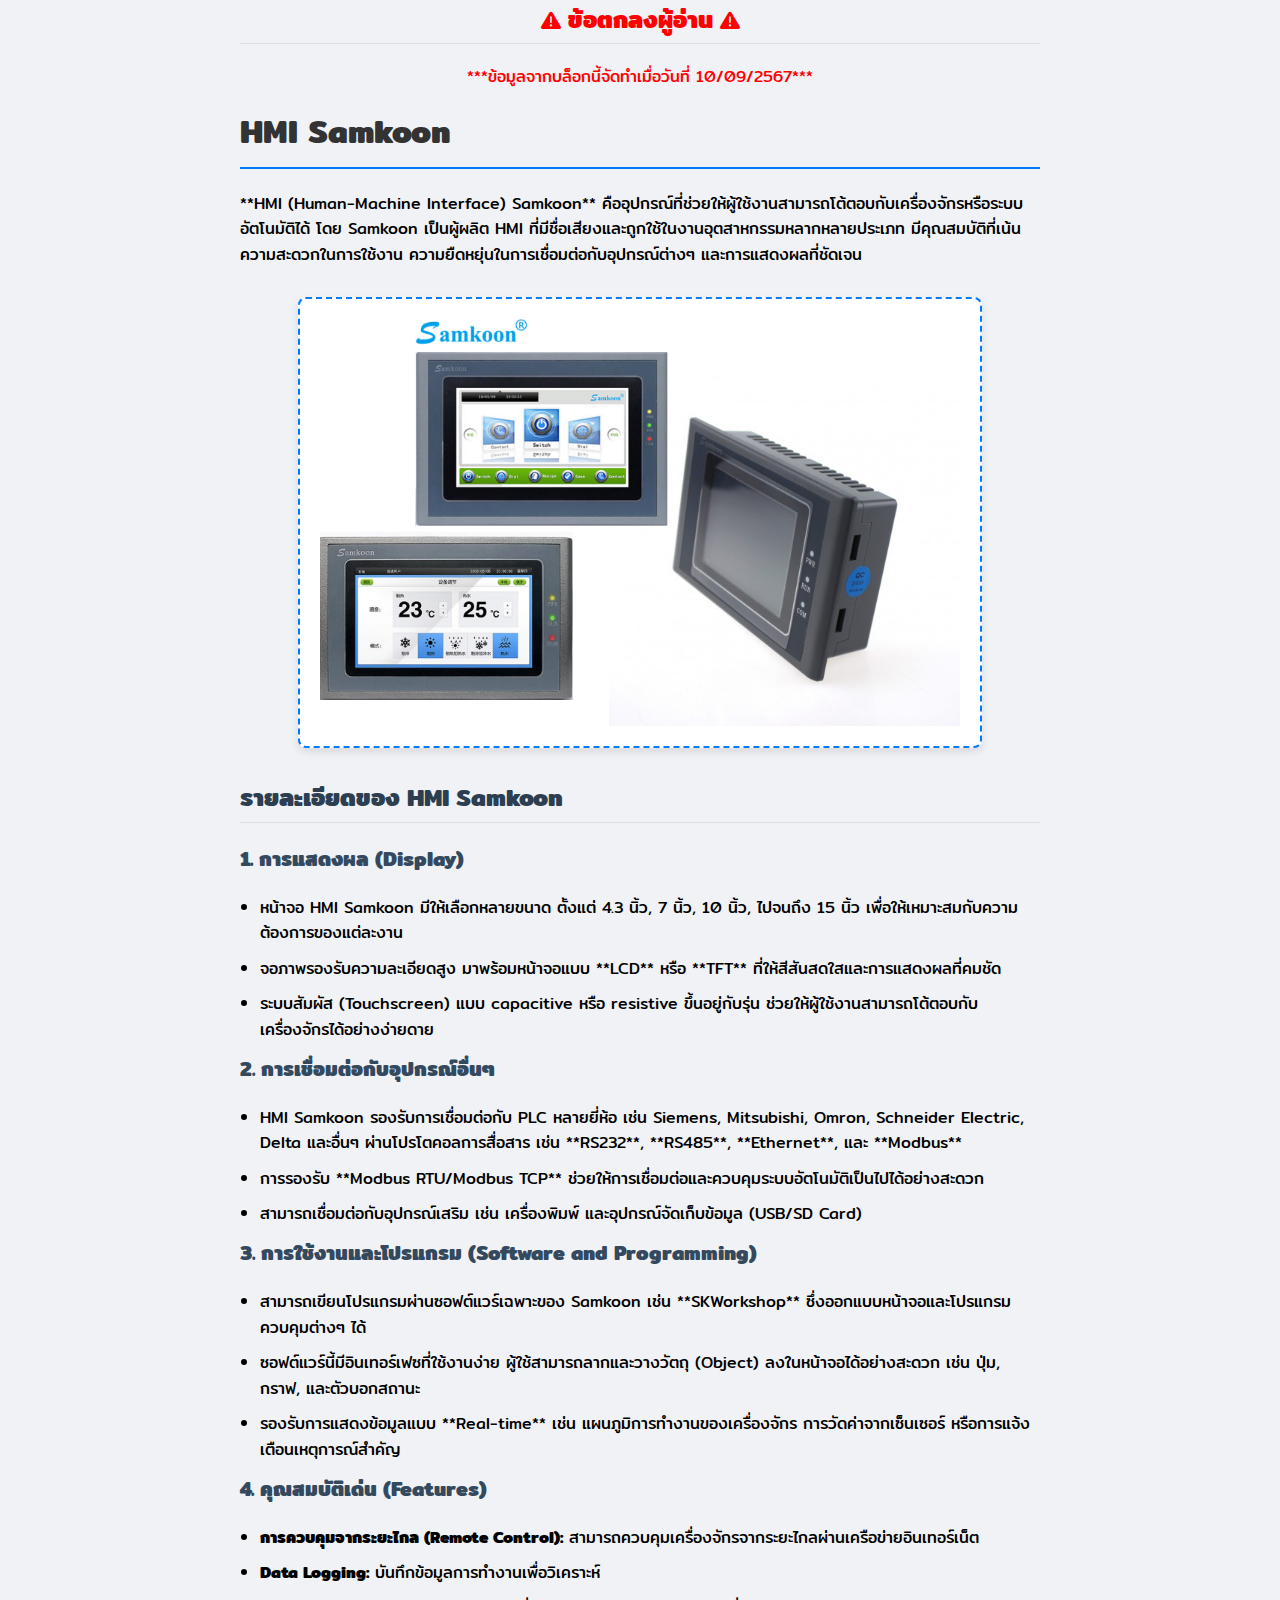
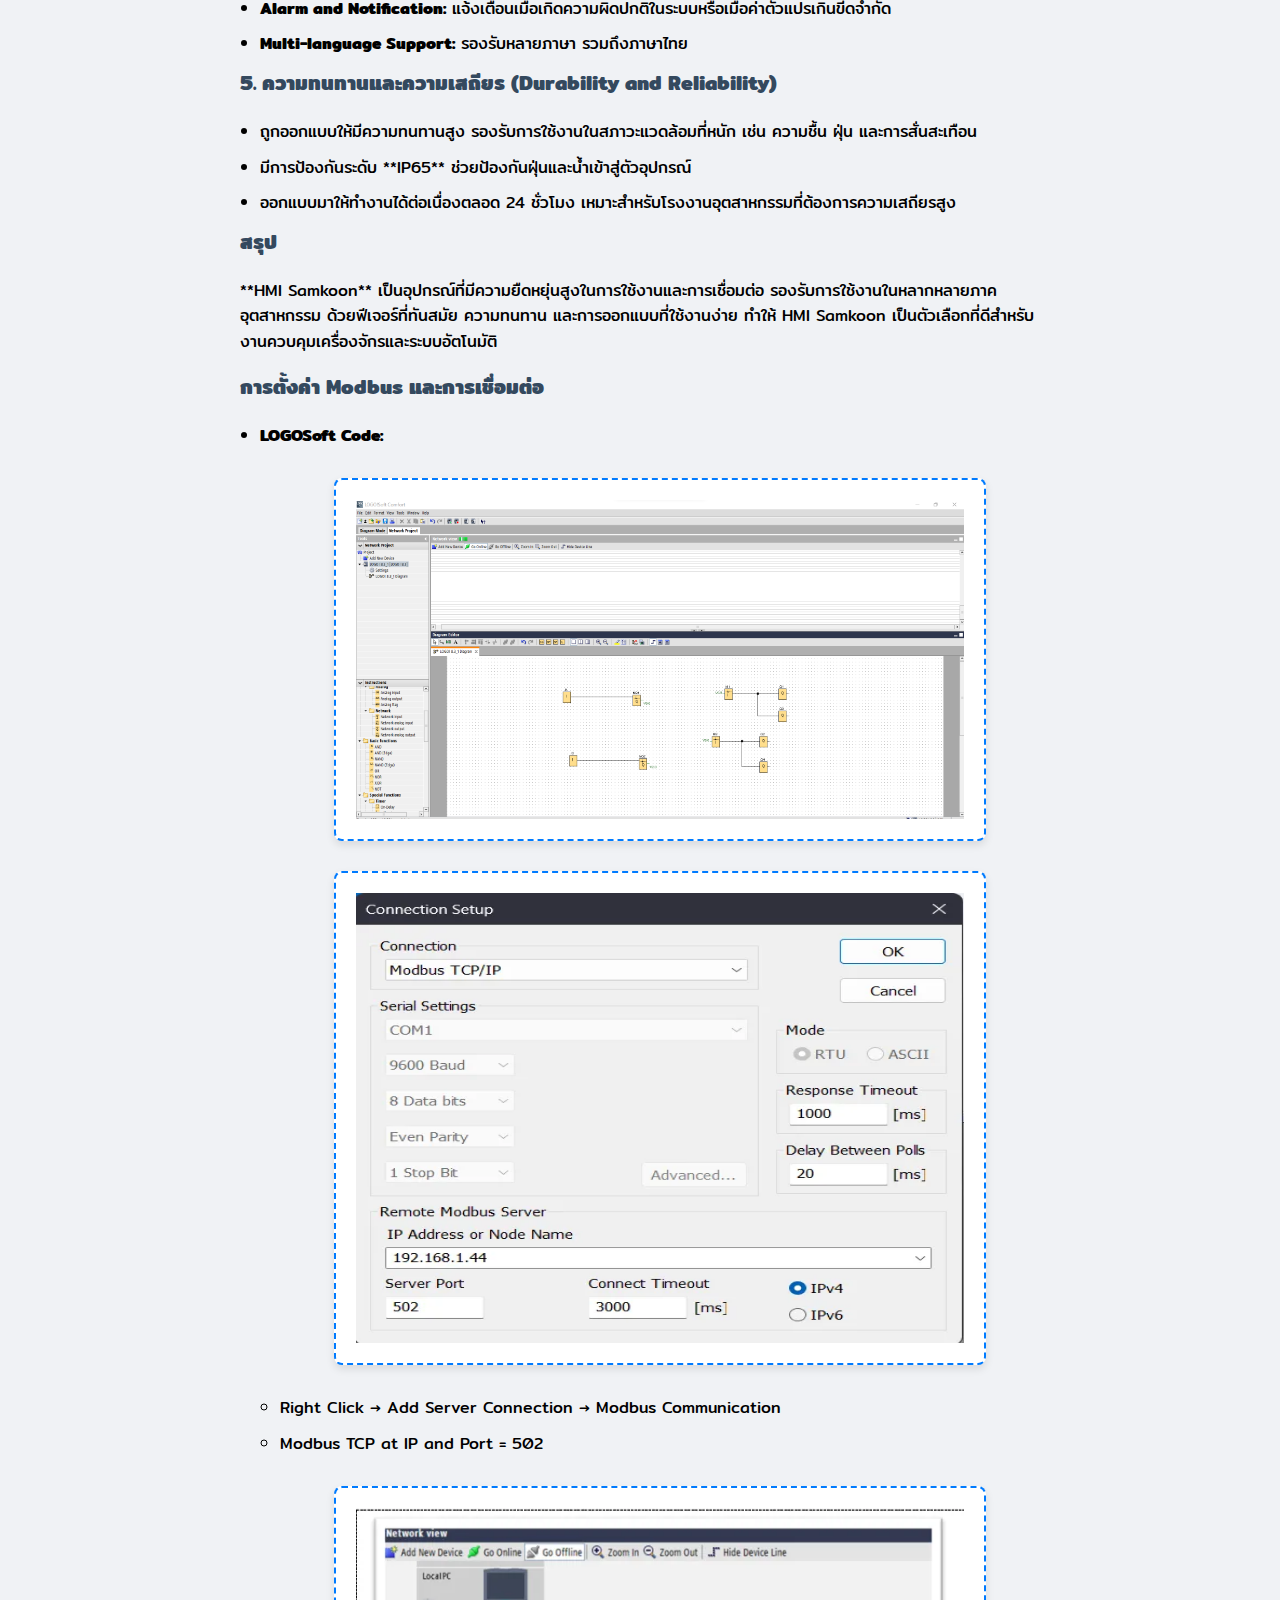
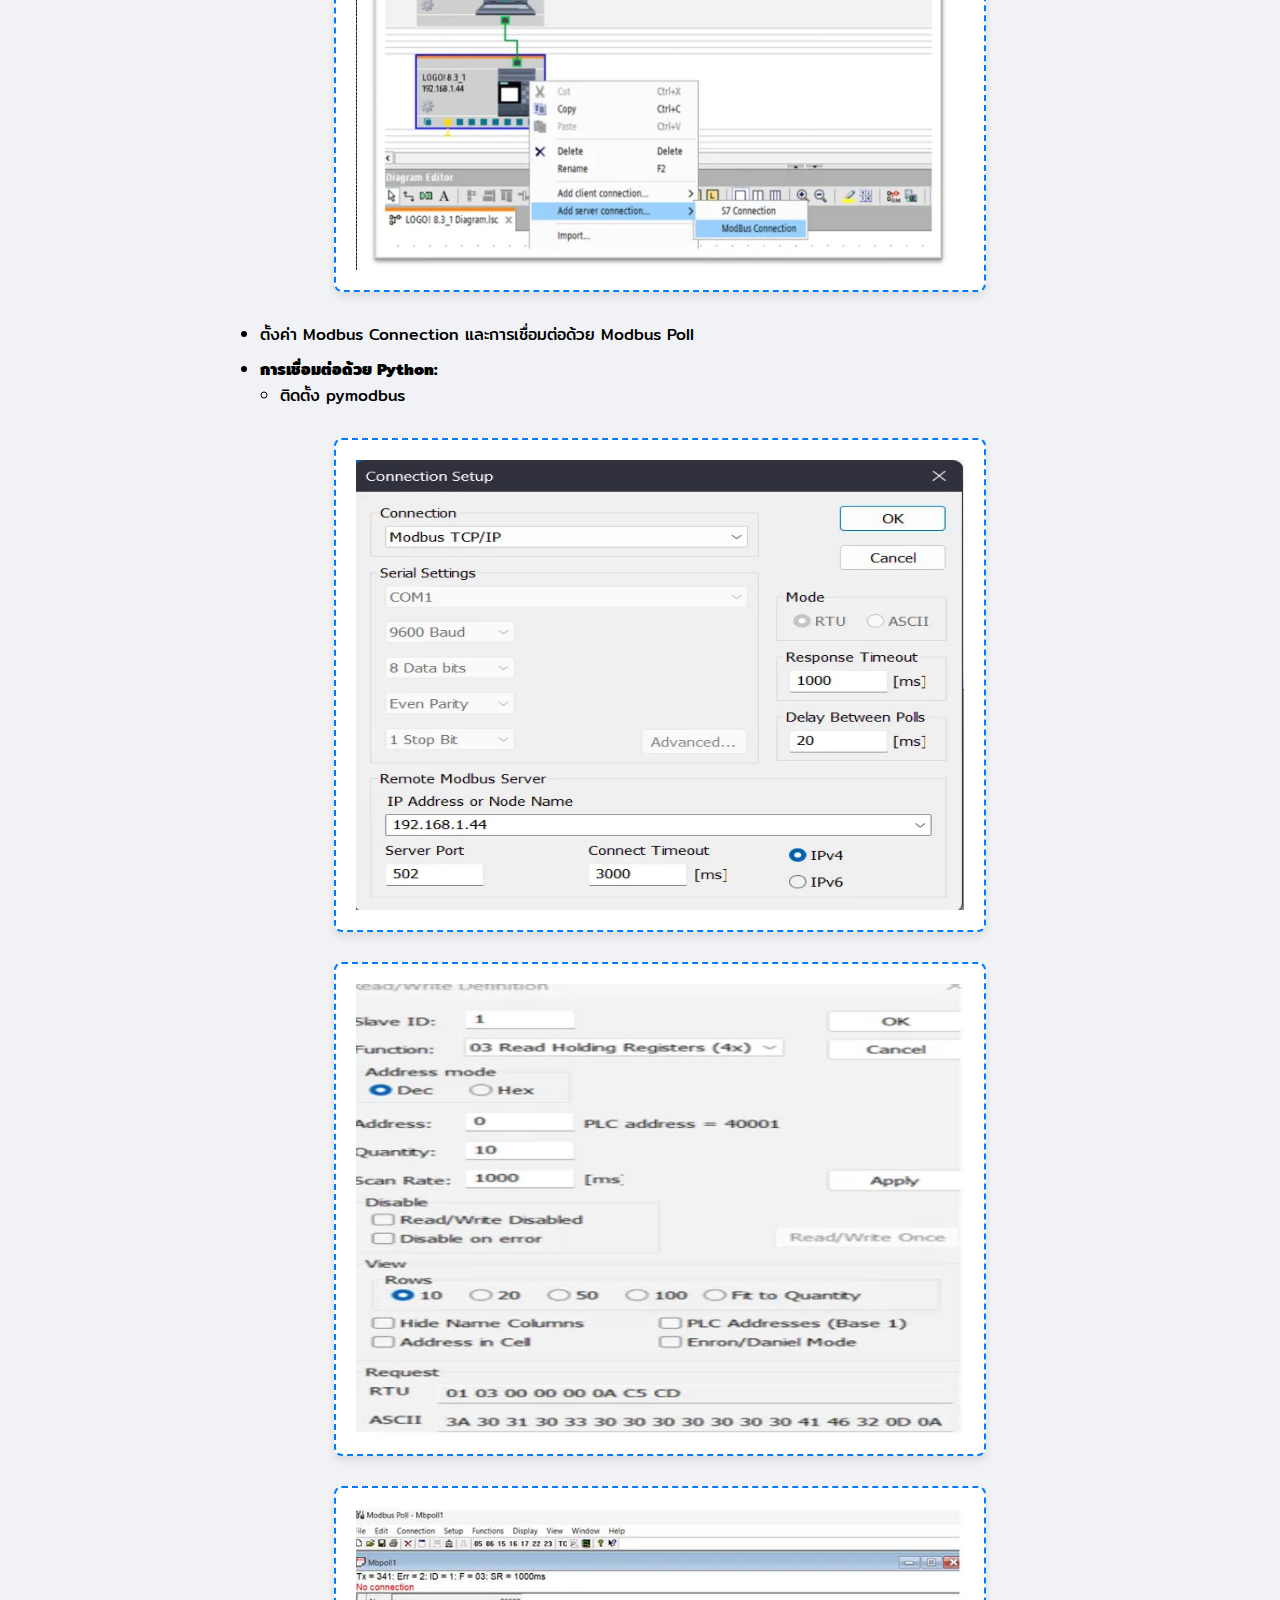
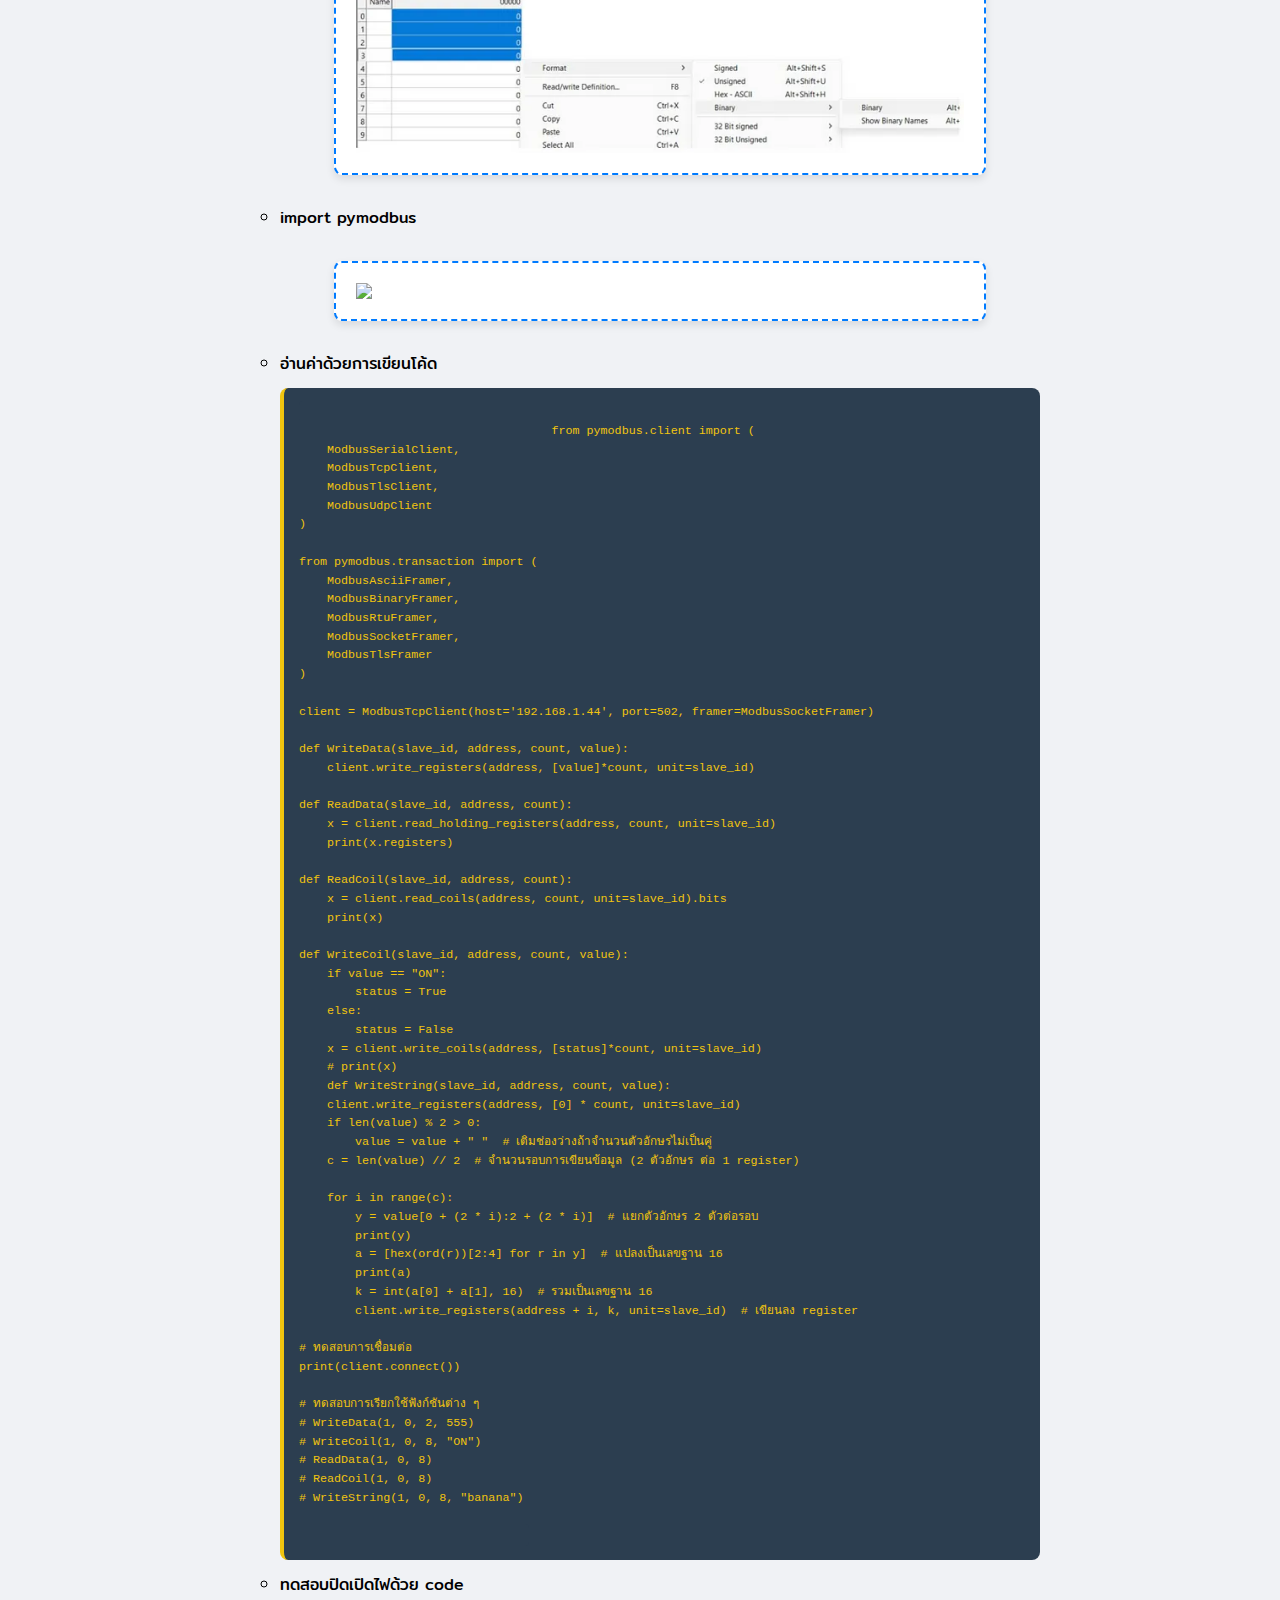
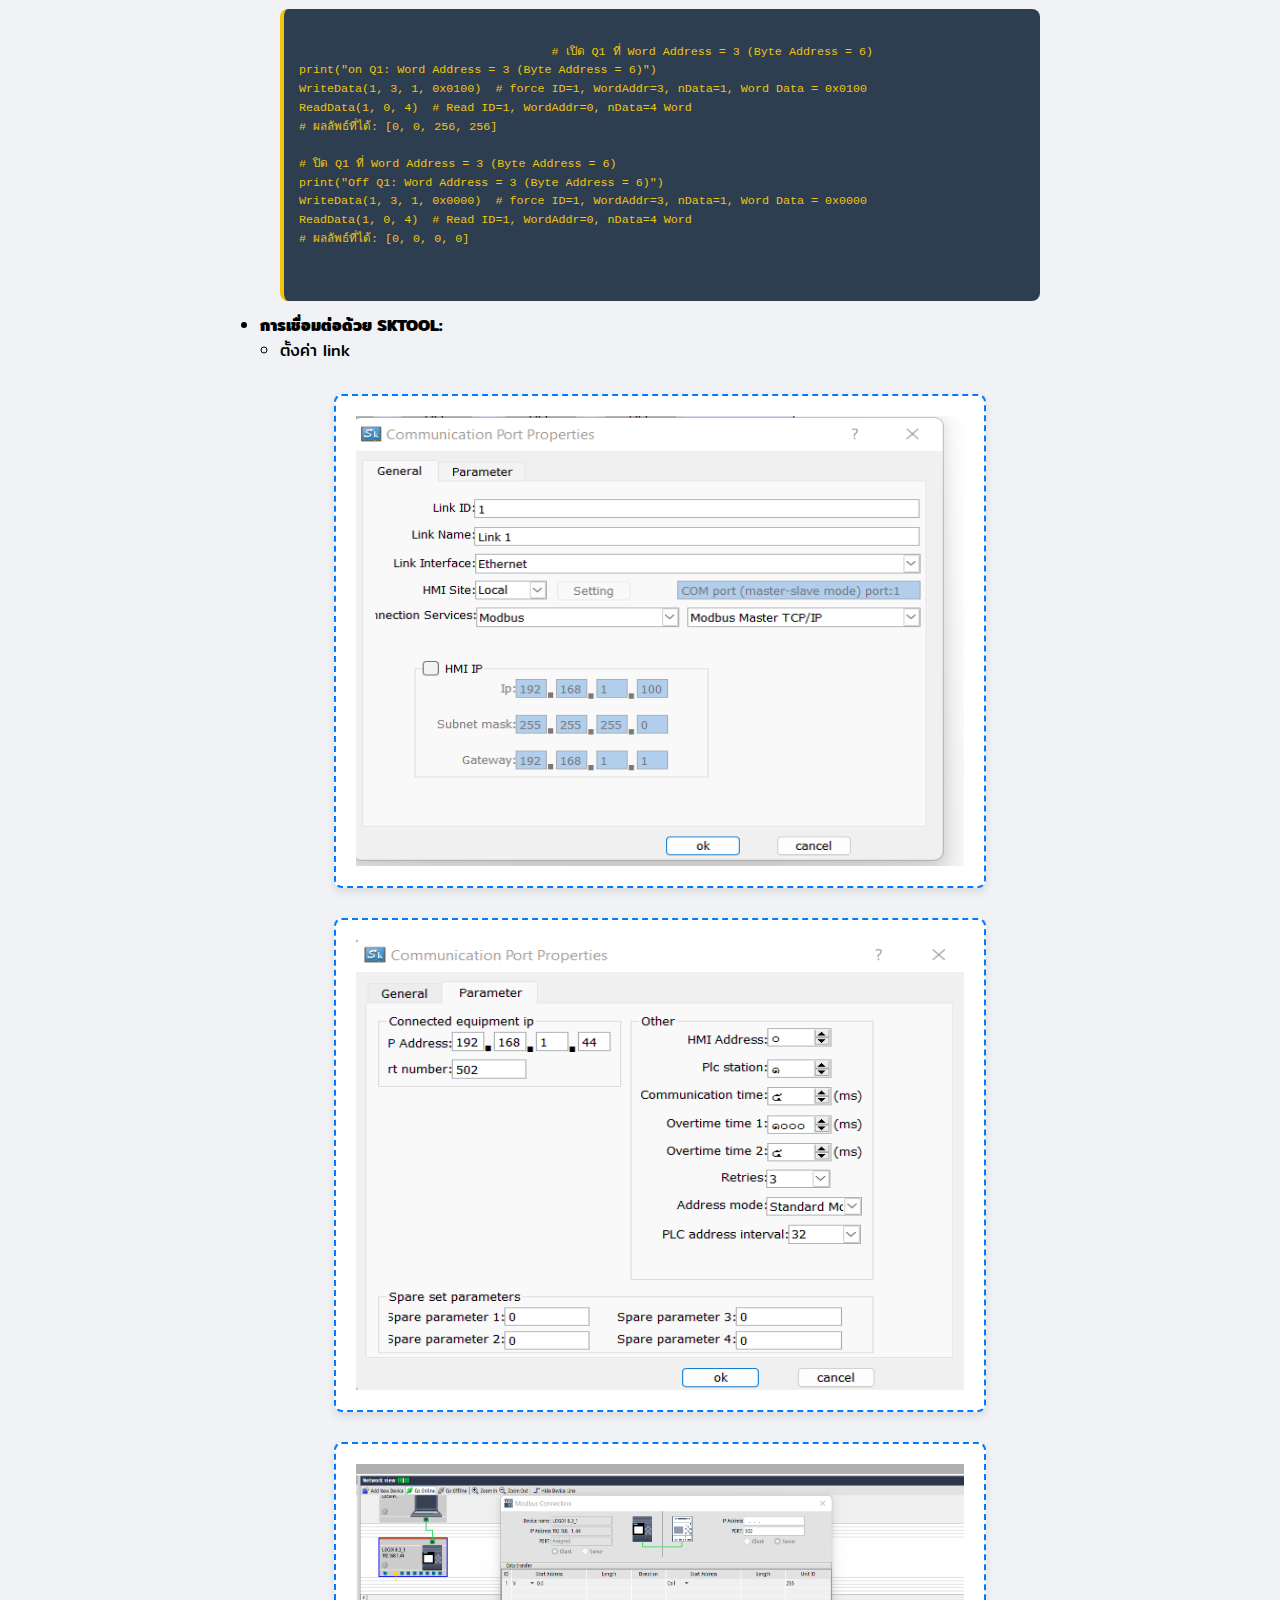
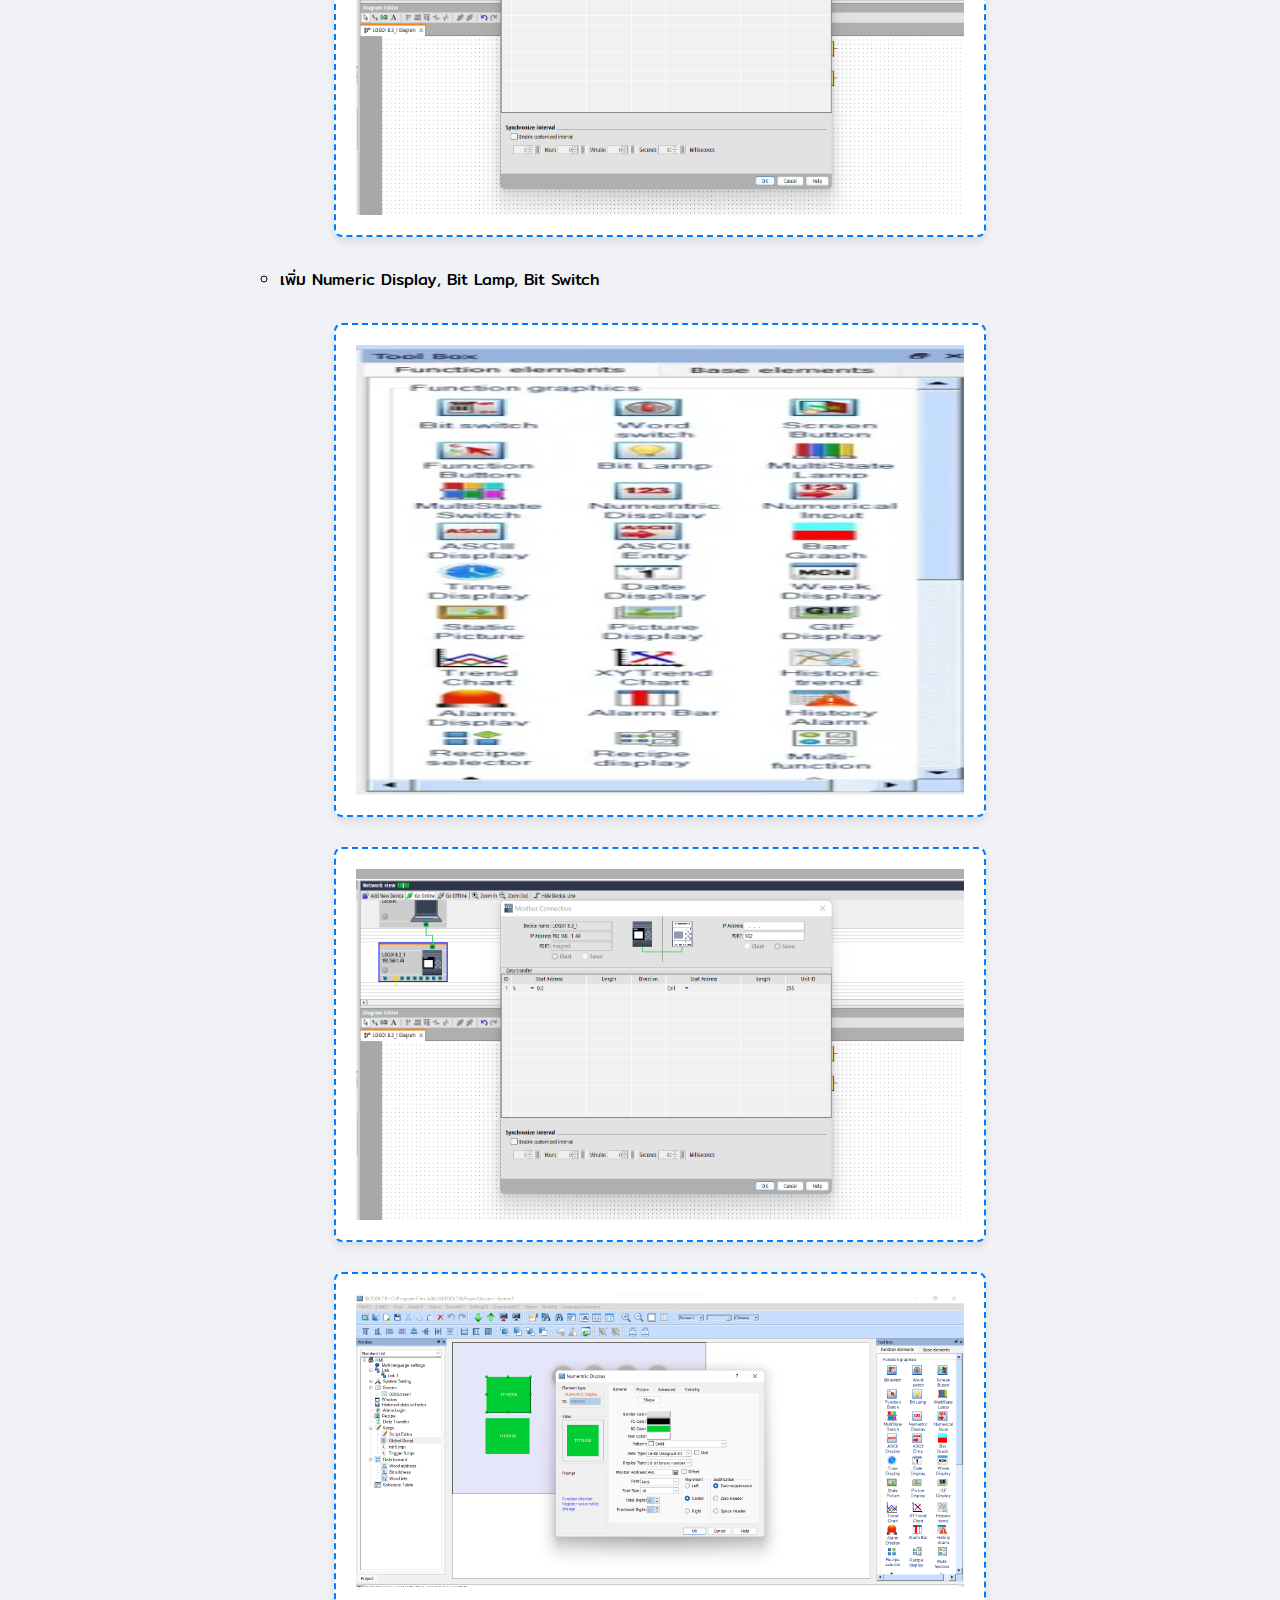
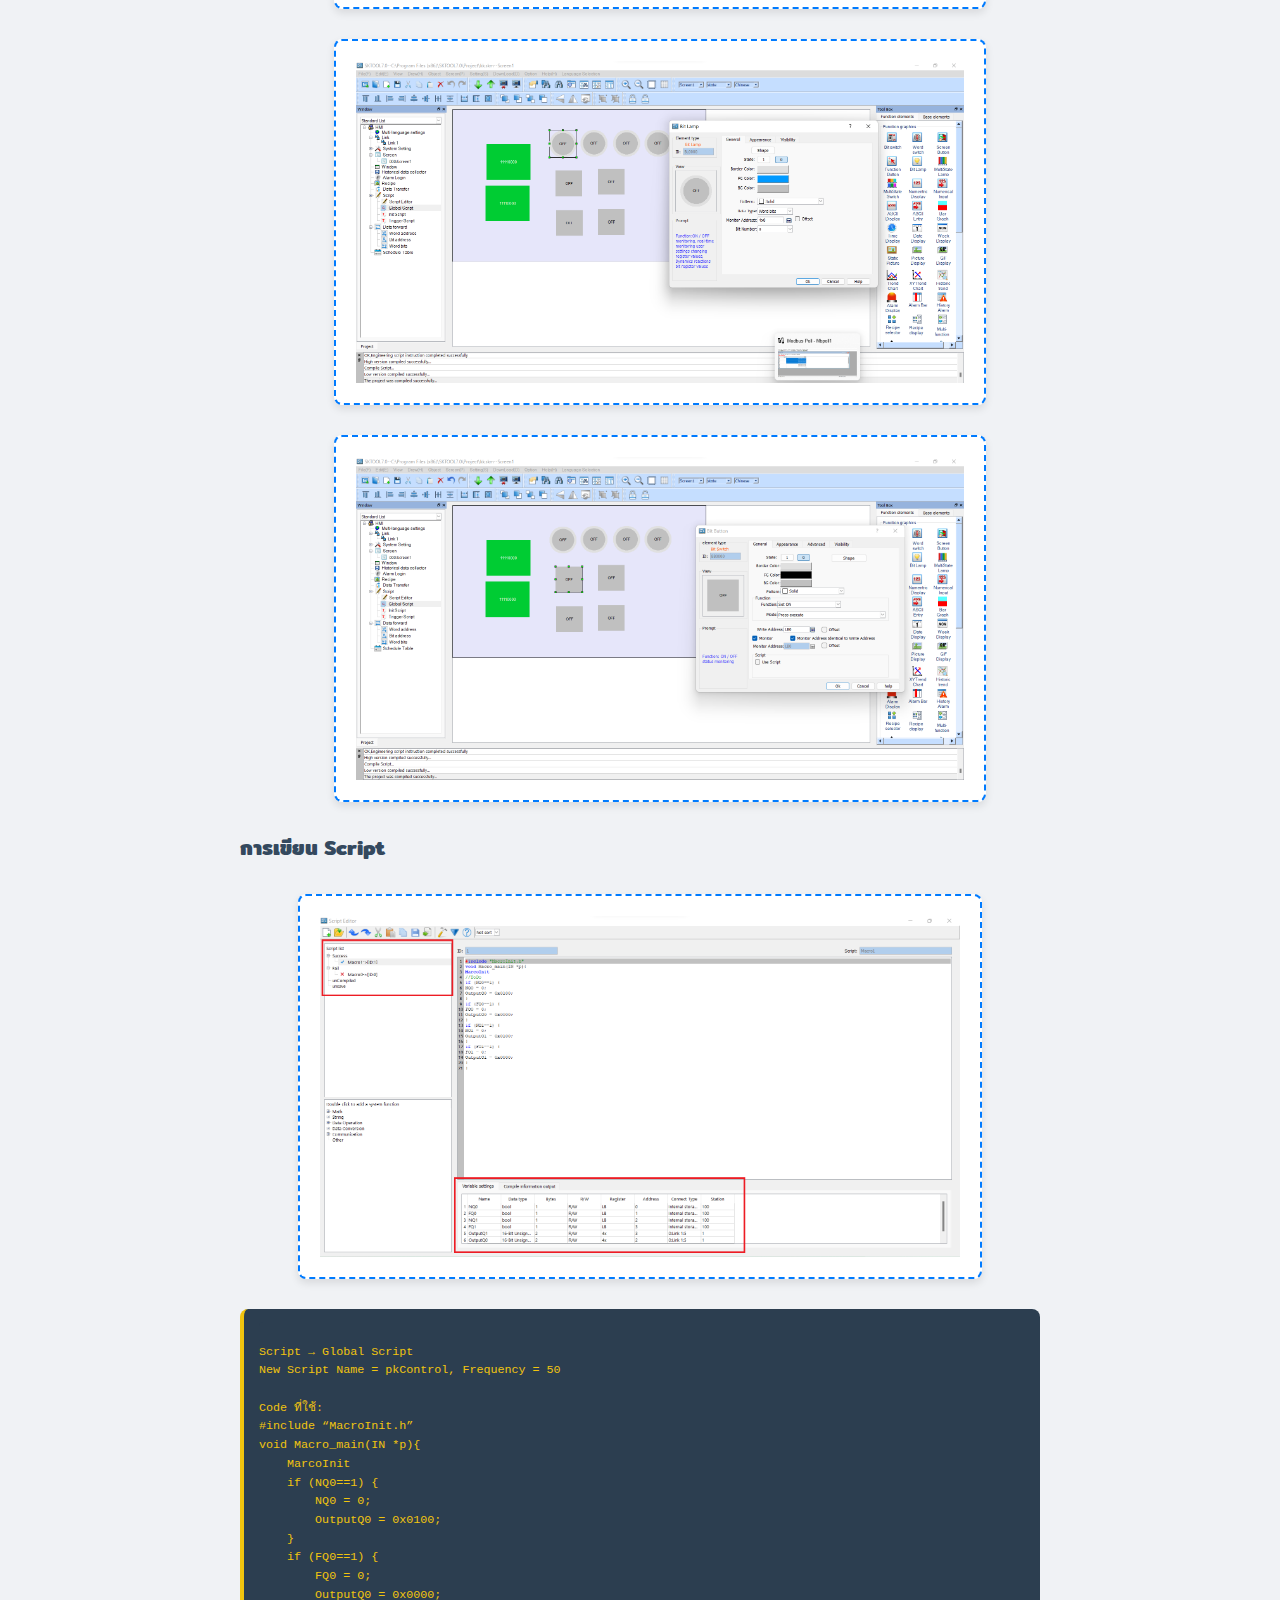
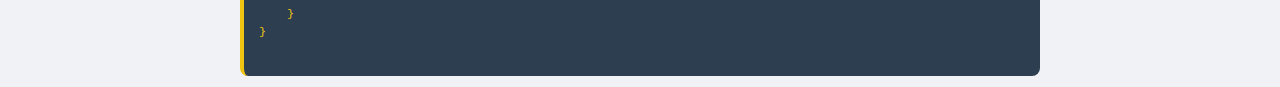
==== public/page10.html @ 6c2d1bb6 "wk6,8,10" ====
<!DOCTYPE html>
<html lang="en">
    <head>

        <meta charset="UTF-8">
        <meta name="viewport" content="width=device-width, initial-scale=1.0">
        <link rel="preconnect" href="https://fonts.googleapis.com">
        <link rel="preconnect" href="https://fonts.gstatic.com" crossorigin>
        <link
            href="https://fonts.googleapis.com/css2?family=Heebo:wght@100..900&family=Mitr:wght@200;300;400;500;600;700&display=swap"
            rel="stylesheet">
        <link rel="stylesheet"
            href="https://cdnjs.cloudflare.com/ajax/libs/font-awesome/5.15.4/css/all.min.css">
        <link rel="stylesheet" href="styles.css">
        <title>HMI Samkoon</title>
        <link rel="stylesheet"
            href="https://cdnjs.cloudflare.com/ajax/libs/font-awesome/6.0.0-beta3/css/all.min.css">

    </head>
    <body>
        <div class="content">
            <center><h2 style="color: red"><i class="fa fa-warning"
                        style="font-size:20px;color:red"></i> ข้อตกลงผู้อ่าน <i
                        class="fa fa-warning"
                        style="font-size:20px;color:red"></i></h2>
                <p style="color: red">***ข้อมูลจากบล็อกนี้จัดทำเมื่อวันที่
                    10/09/2567***</p>
            </center>
            <div class="section">
                <h1>HMI Samkoon</h1>
                <p>**HMI (Human-Machine Interface) Samkoon**
                    คืออุปกรณ์ที่ช่วยให้ผู้ใช้งานสามารถโต้ตอบกับเครื่องจักรหรือระบบอัตโนมัติได้
                    โดย Samkoon เป็นผู้ผลิต HMI
                    ที่มีชื่อเสียงและถูกใช้ในงานอุตสาหกรรมหลากหลายประเภท
                    มีคุณสมบัติที่เน้นความสะดวกในการใช้งาน
                    ความยืดหยุ่นในการเชื่อมต่อกับอุปกรณ์ต่างๆ
                    และการแสดงผลที่ชัดเจน</p>

                <img src="Embeded10/pre1.png" class="cen">

                <h2>รายละเอียดของ HMI Samkoon</h2>
                <h3>1. การแสดงผล (Display)</h3>
                <ul>
                    <li>หน้าจอ HMI Samkoon มีให้เลือกหลายขนาด ตั้งแต่ 4.3 นิ้ว,
                        7 นิ้ว, 10 นิ้ว, ไปจนถึง 15 นิ้ว
                        เพื่อให้เหมาะสมกับความต้องการของแต่ละงาน</li>
                    <li>จอภาพรองรับความละเอียดสูง มาพร้อมหน้าจอแบบ **LCD** หรือ
                        **TFT** ที่ให้สีสันสดใสและการแสดงผลที่คมชัด</li>
                    <li>ระบบสัมผัส (Touchscreen) แบบ capacitive หรือ resistive
                        ขึ้นอยู่กับรุ่น
                        ช่วยให้ผู้ใช้งานสามารถโต้ตอบกับเครื่องจักรได้อย่างง่ายดาย</li>
                </ul>

                <h3>2. การเชื่อมต่อกับอุปกรณ์อื่นๆ</h3>
                <ul>
                    <li>HMI Samkoon รองรับการเชื่อมต่อกับ PLC หลายยี่ห้อ เช่น
                        Siemens, Mitsubishi, Omron, Schneider Electric, Delta
                        และอื่นๆ ผ่านโปรโตคอลการสื่อสาร เช่น **RS232**,
                        **RS485**, **Ethernet**, และ **Modbus**</li>
                    <li>การรองรับ **Modbus RTU/Modbus TCP**
                        ช่วยให้การเชื่อมต่อและควบคุมระบบอัตโนมัติเป็นไปได้อย่างสะดวก</li>
                    <li>สามารถเชื่อมต่อกับอุปกรณ์เสริม เช่น เครื่องพิมพ์
                        และอุปกรณ์จัดเก็บข้อมูล (USB/SD Card)</li>
                </ul>


                <h3>3. การใช้งานและโปรแกรม (Software and Programming)</h3>
                <ul>
                    <li>สามารถเขียนโปรแกรมผ่านซอฟต์แวร์เฉพาะของ Samkoon เช่น
                        **SKWorkshop** ซึ่งออกแบบหน้าจอและโปรแกรมควบคุมต่างๆ
                        ได้</li>
                    <li>ซอฟต์แวร์นี้มีอินเทอร์เฟซที่ใช้งานง่าย
                        ผู้ใช้สามารถลากและวางวัตถุ (Object)
                        ลงในหน้าจอได้อย่างสะดวก เช่น ปุ่ม, กราฟ,
                        และตัวบอกสถานะ</li>
                    <li>รองรับการแสดงข้อมูลแบบ **Real-time** เช่น
                        แผนภูมิการทำงานของเครื่องจักร การวัดค่าจากเซ็นเซอร์
                        หรือการแจ้งเตือนเหตุการณ์สำคัญ</li>
                </ul>

                <h3>4. คุณสมบัติเด่น (Features)</h3>
                <ul>
                    <li><strong>การควบคุมจากระยะไกล (Remote Control):</strong>
                        สามารถควบคุมเครื่องจักรจากระยะไกลผ่านเครือข่ายอินเทอร์เน็ต</li>
                    <li><strong>Data Logging:</strong>
                        บันทึกข้อมูลการทำงานเพื่อวิเคราะห์</li>
                    <li><strong>Alarm and Notification:</strong>
                        แจ้งเตือนเมื่อเกิดความผิดปกติในระบบหรือเมื่อค่าตัวแปรเกินขีดจำกัด</li>
                    <li><strong>Multi-language Support:</strong> รองรับหลายภาษา
                        รวมถึงภาษาไทย</li>
                </ul>

                <h3>5. ความทนทานและความเสถียร (Durability and Reliability)</h3>
                <ul>
                    <li>ถูกออกแบบให้มีความทนทานสูง
                        รองรับการใช้งานในสภาวะแวดล้อมที่หนัก เช่น ความชื้น ฝุ่น
                        และการสั่นสะเทือน</li>
                    <li>มีการป้องกันระดับ **IP65**
                        ช่วยป้องกันฝุ่นและน้ำเข้าสู่ตัวอุปกรณ์</li>
                    <li>ออกแบบมาให้ทำงานได้ต่อเนื่องตลอด 24 ชั่วโมง
                        เหมาะสำหรับโรงงานอุตสาหกรรมที่ต้องการความเสถียรสูง</li>
                </ul>

        

                <h3>สรุป</h3>
                <p>**HMI Samkoon**
                    เป็นอุปกรณ์ที่มีความยืดหยุ่นสูงในการใช้งานและการเชื่อมต่อ
                    รองรับการใช้งานในหลากหลายภาคอุตสาหกรรม ด้วยฟีเจอร์ที่ทันสมัย
                    ความทนทาน และการออกแบบที่ใช้งานง่าย ทำให้ HMI Samkoon
                    เป็นตัวเลือกที่ดีสำหรับงานควบคุมเครื่องจักรและระบบอัตโนมัติ</p>

                    <h3>การตั้งค่า Modbus และการเชื่อมต่อ</h3>
                    <ul>
                        <li><strong>LOGOSoft Code:</strong> 
                            <ul>
                                <img src="Embeded10/1.png" class="cen">
                                <img src="Embeded10/pre2.png" class="cen">
                                <li>Right Click → Add Server Connection → Modbus Communication</li>
                                <li>Modbus TCP at IP and Port = 502</li>
                                <img src="Embeded10/pre5.png" class="cen">
                            </ul>
                        </li>
                        <li>ตั้งค่า Modbus Connection และการเชื่อมต่อด้วย Modbus Poll</li>
                        <li><strong>การเชื่อมต่อด้วย Python:</strong> 
                            <ul>
                                <li>ติดตั้ง pymodbus</li>
                                <img src="Embeded10/pre2.png" class="cen">
                                <img src="Embeded10/pre3.png" class="cen">
                                <img src="Embeded10/pre4.png" class="cen">
                                <li>import pymodbus</li>
                                <img src="Embeded10/pre7.png" class="cen">
                                <li>อ่านค่าด้วยการเขียนโค้ด</li>
                                <pre><code>
                                    from pymodbus.client import (
    ModbusSerialClient,
    ModbusTcpClient,
    ModbusTlsClient,
    ModbusUdpClient
)

from pymodbus.transaction import (
    ModbusAsciiFramer,
    ModbusBinaryFramer,
    ModbusRtuFramer,
    ModbusSocketFramer,
    ModbusTlsFramer
)

client = ModbusTcpClient(host='192.168.1.44', port=502, framer=ModbusSocketFramer)

def WriteData(slave_id, address, count, value):
    client.write_registers(address, [value]*count, unit=slave_id)

def ReadData(slave_id, address, count):
    x = client.read_holding_registers(address, count, unit=slave_id)
    print(x.registers)

def ReadCoil(slave_id, address, count):
    x = client.read_coils(address, count, unit=slave_id).bits
    print(x)

def WriteCoil(slave_id, address, count, value):
    if value == "ON":
        status = True
    else:
        status = False
    x = client.write_coils(address, [status]*count, unit=slave_id)
    # print(x)
    def WriteString(slave_id, address, count, value):
    client.write_registers(address, [0] * count, unit=slave_id)
    if len(value) % 2 > 0:
        value = value + " "  # เติมช่องว่างถ้าจำนวนตัวอักษรไม่เป็นคู่
    c = len(value) // 2  # จำนวนรอบการเขียนข้อมูล (2 ตัวอักษร ต่อ 1 register)
    
    for i in range(c):
        y = value[0 + (2 * i):2 + (2 * i)]  # แยกตัวอักษร 2 ตัวต่อรอบ
        print(y)
        a = [hex(ord(r))[2:4] for r in y]  # แปลงเป็นเลขฐาน 16
        print(a)
        k = int(a[0] + a[1], 16)  # รวมเป็นเลขฐาน 16
        client.write_registers(address + i, k, unit=slave_id)  # เขียนลง register

# ทดสอบการเชื่อมต่อ
print(client.connect())

# ทดสอบการเรียกใช้ฟังก์ชันต่าง ๆ
# WriteData(1, 0, 2, 555)
# WriteCoil(1, 0, 8, "ON")
# ReadData(1, 0, 8)
# ReadCoil(1, 0, 8)
# WriteString(1, 0, 8, "banana")

                                </code></pre>
                                <li>ทดสอบปิดเปิดไฟด้วย code</li>
                                <pre><code>
                                    # เปิด Q1 ที่ Word Address = 3 (Byte Address = 6)
print("on Q1: Word Address = 3 (Byte Address = 6)")
WriteData(1, 3, 1, 0x0100)  # force ID=1, WordAddr=3, nData=1, Word Data = 0x0100
ReadData(1, 0, 4)  # Read ID=1, WordAddr=0, nData=4 Word
# ผลลัพธ์ที่ได้: [0, 0, 256, 256]

# ปิด Q1 ที่ Word Address = 3 (Byte Address = 6)
print("Off Q1: Word Address = 3 (Byte Address = 6)")
WriteData(1, 3, 1, 0x0000)  # force ID=1, WordAddr=3, nData=1, Word Data = 0x0000
ReadData(1, 0, 4)  # Read ID=1, WordAddr=0, nData=4 Word
# ผลลัพธ์ที่ได้: [0, 0, 0, 0]

                                </code></pre>
                                
                            </ul>
                        </li>
                        <li><strong>การเชื่อมต่อด้วย SKTOOL:</strong> 
                            <ul>
                                <li>ตั้งค่า link</li>
                                <img src="Embeded10/7.png" class="cen">
                                <img src="Embeded10/8.png" class="cen">
                                <img src="Embeded10/9.png" class="cen">
                                <li>เพิ่ม Numeric Display, Bit Lamp, Bit Switch</li>
                                <img src="Embeded10/pre8.png" class="cen">
                                <img src="Embeded10/9.png" class="cen">
                                <img src="Embeded10/3.png" class="cen">
                                <img src="Embeded10/4.png" class="cen">
                                <img src="Embeded10/5.png" class="cen">

                            </ul>
                        </li>
                    </ul>
                <h3>การเขียน Script</h3>
                <img src="Embeded10/6.png" class="cen">
                <pre><code>
Script → Global Script
New Script Name = pkControl, Frequency = 50

Code ที่ใช้:
#include “MacroInit.h”
void Macro_main(IN *p){
    MarcoInit
    if (NQ0==1) {
        NQ0 = 0;
        OutputQ0 = 0x0100;
    }
    if (FQ0==1) {
        FQ0 = 0;
        OutputQ0 = 0x0000;
    }
}
    </code></pre>

            </div>
        </div>

    </body>
</html>
---- public/styles.css ----
body {
    font-family: 'Mitr', sans-serif;
    line-height: 1.6;
    margin: 0;
    padding: 0;
    background-color: #f0f2f5;
}

/* ทำให้ container responsive */
.container {
    width: 90%;
    max-width: 1200px;
    margin: 20px auto;
    padding: 20px;
    background: #ffffff;
    border-radius: 8px;
    box-shadow: 0 4px 8px rgba(0, 0, 0, 0.1);
}

/* ปรับรูปภาพให้ responsive และรักษาอัตราส่วน */
.cen, .cen2 {
    display: block;
    margin: 30px auto;
    padding: 20px;
    border-radius: 8px;
    box-shadow: 0 4px 8px rgba(0, 0, 0, 0.1);
    background: #ffffff;
    max-width: 100%; /* ขนาดกว้างสุดไม่เกินขนาดของ container */
    height: auto; /* รักษาอัตราส่วนของรูป */
}

.cen {
    border: 2px dashed #007bff;
    width: 80%;
    max-height: 50vh; /* ความสูงไม่เกิน 50% ของหน้าจอ */
}

.cen2 {
    border: 2px dashed #28a745;
    width: auto;
    max-height: 50vh; /* ความสูงไม่เกิน 50% ของหน้าจอ */
}

.content {
    max-width: 800px;
    margin: auto;
}

h1, h2, h3, h4 {
    margin-top: 0;
}

/* ทำให้ขนาดตัวอักษร responsive */
h1 {
    color: #333;
    font-size: 2em;
    border-bottom: 2px solid #007bff;
    padding-bottom: 10px;
}

h2 {
    color: #2c3e50;
    font-size: 1.5em;
    border-bottom: 1px solid #ddd;
    padding-bottom: 5px;
}

h3 {
    color: #34495e;
    font-size: 1.25em;
}

h4 {
    color: #16a085;
    font-size: 1.1em;
}

code {
    color: #f1c40f;
    background-color: #2c3e50;
    padding: 4px 6px;
    border-radius: 4px;
}

pre {
    background-color: #2c3e50;
    color: #ecf0f1;
    border-left: 4px solid #f1c40f;
    padding: 15px;
    border-radius: 8px;
    overflow-x: auto;
    font-size: 0.9em;
}

ul, ol {
    margin: 0;
    padding-left: 20px;
}

li {
    margin-bottom: 10px;
    line-height: 1.6;
}
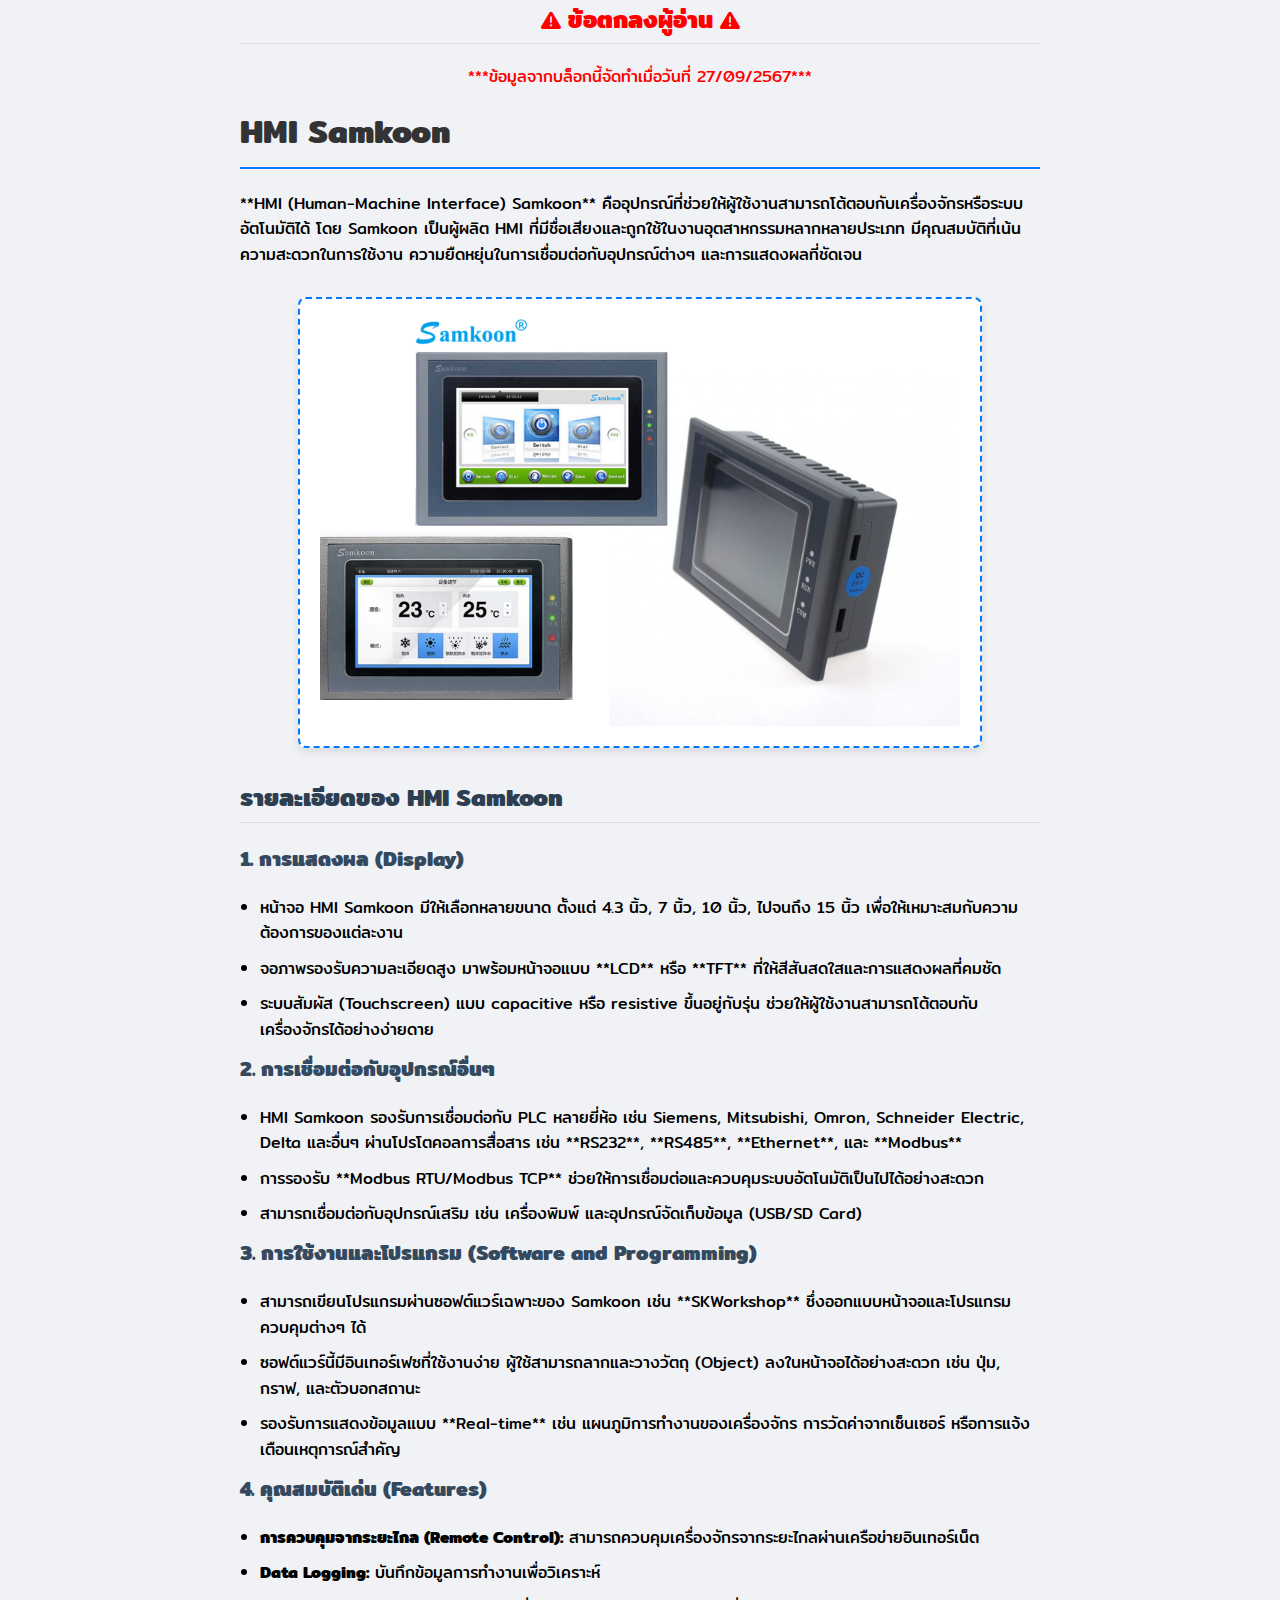
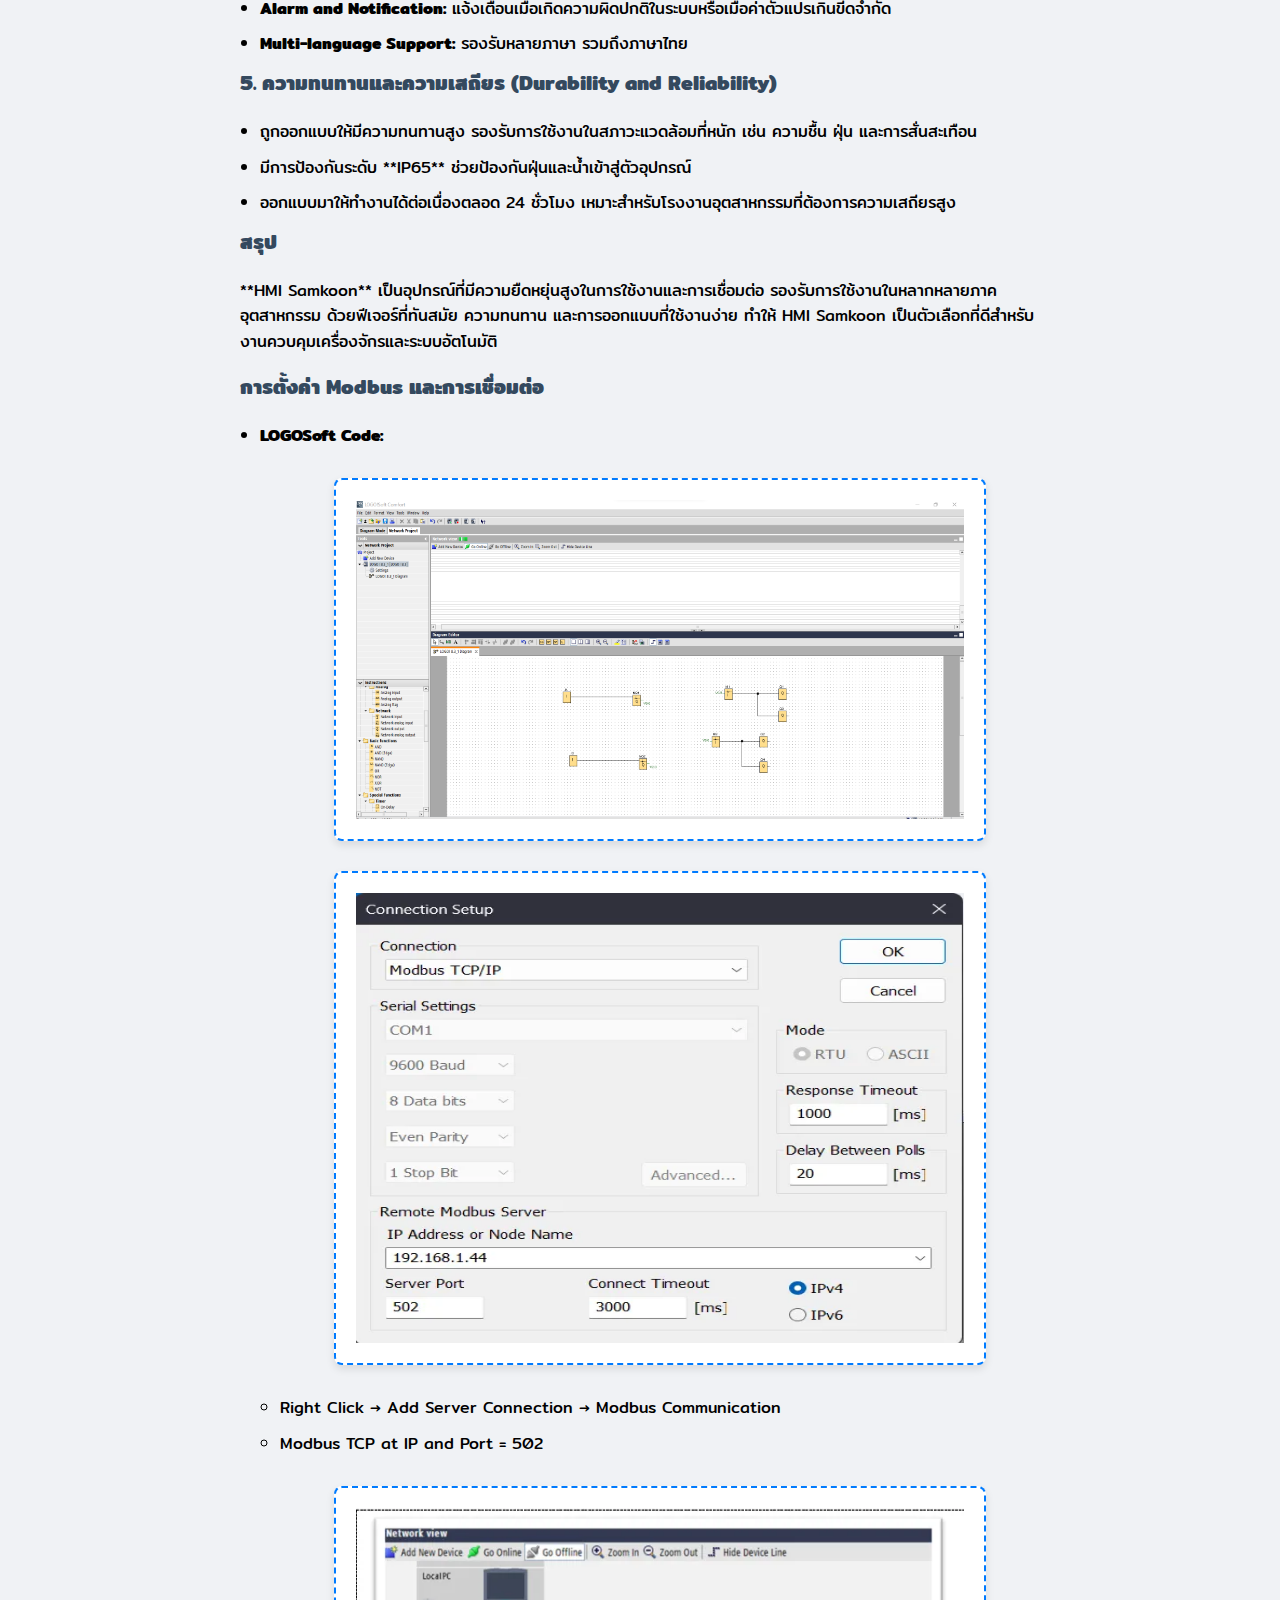
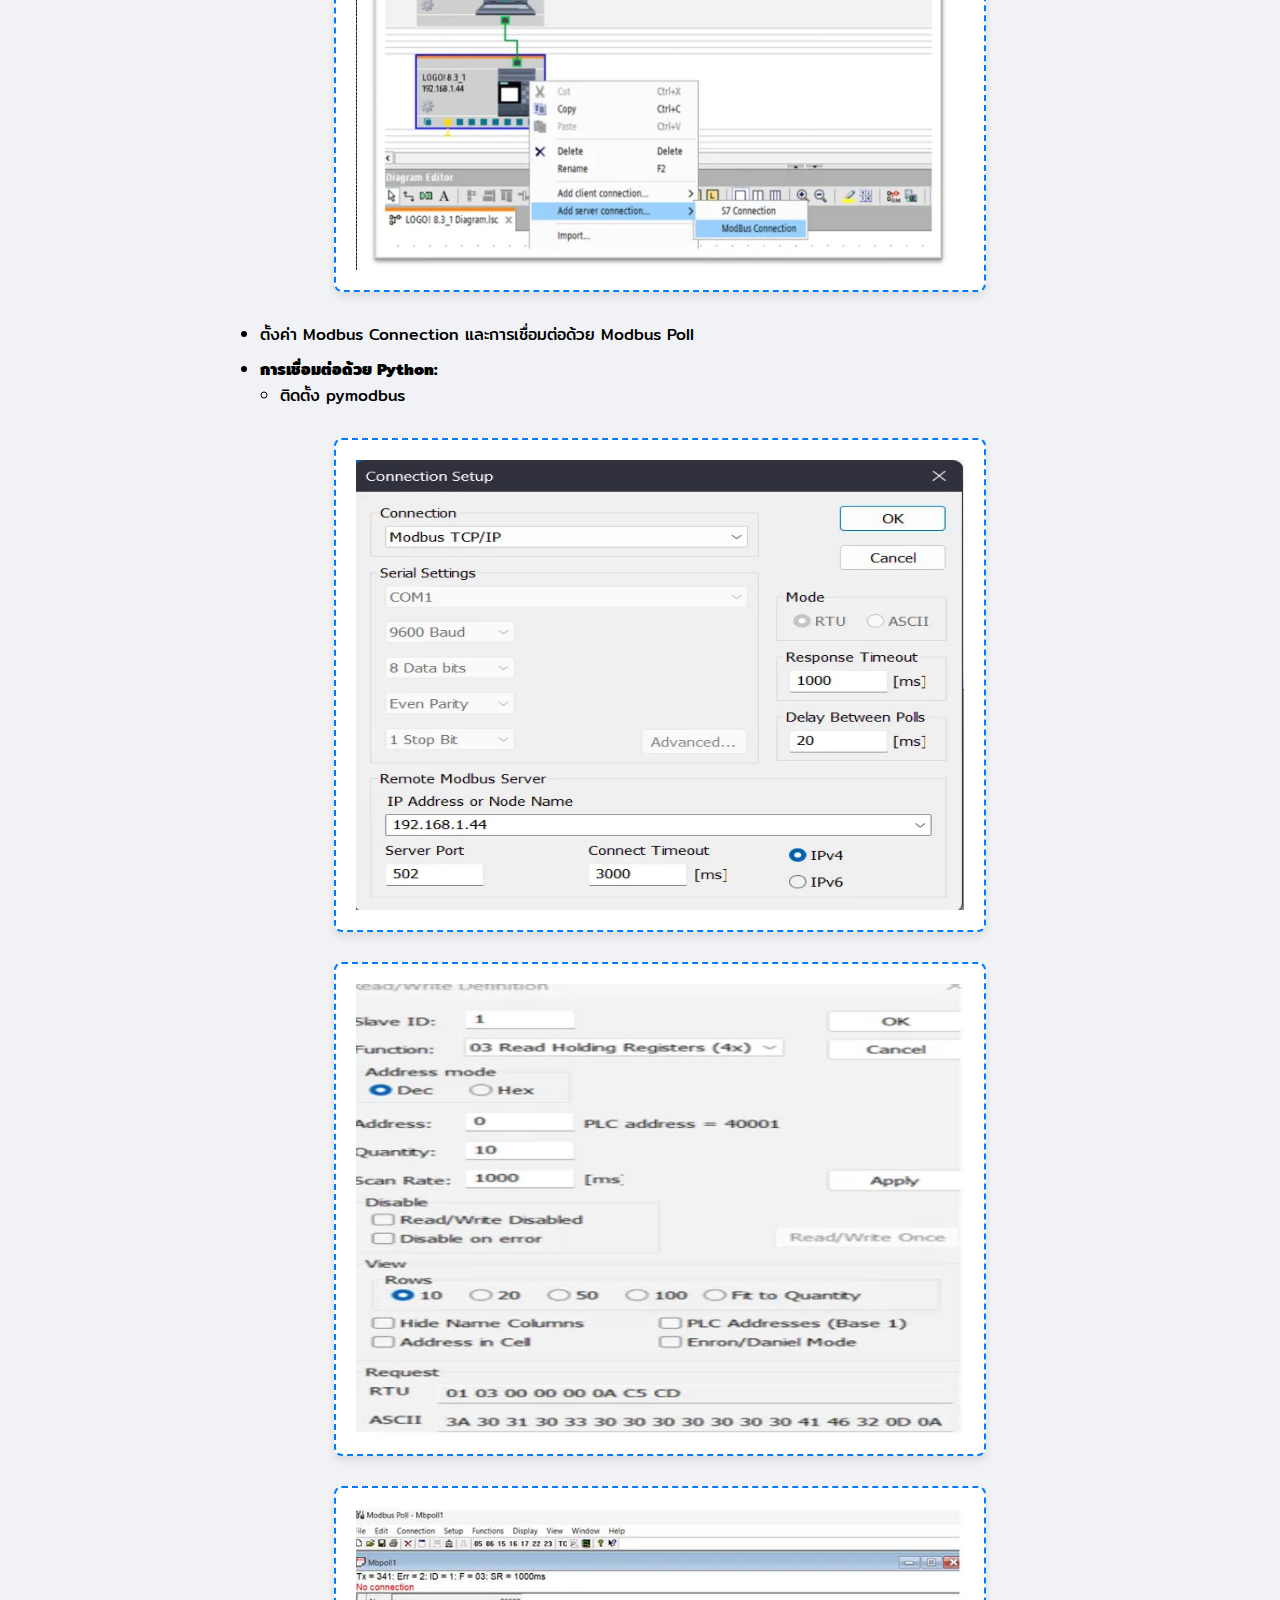
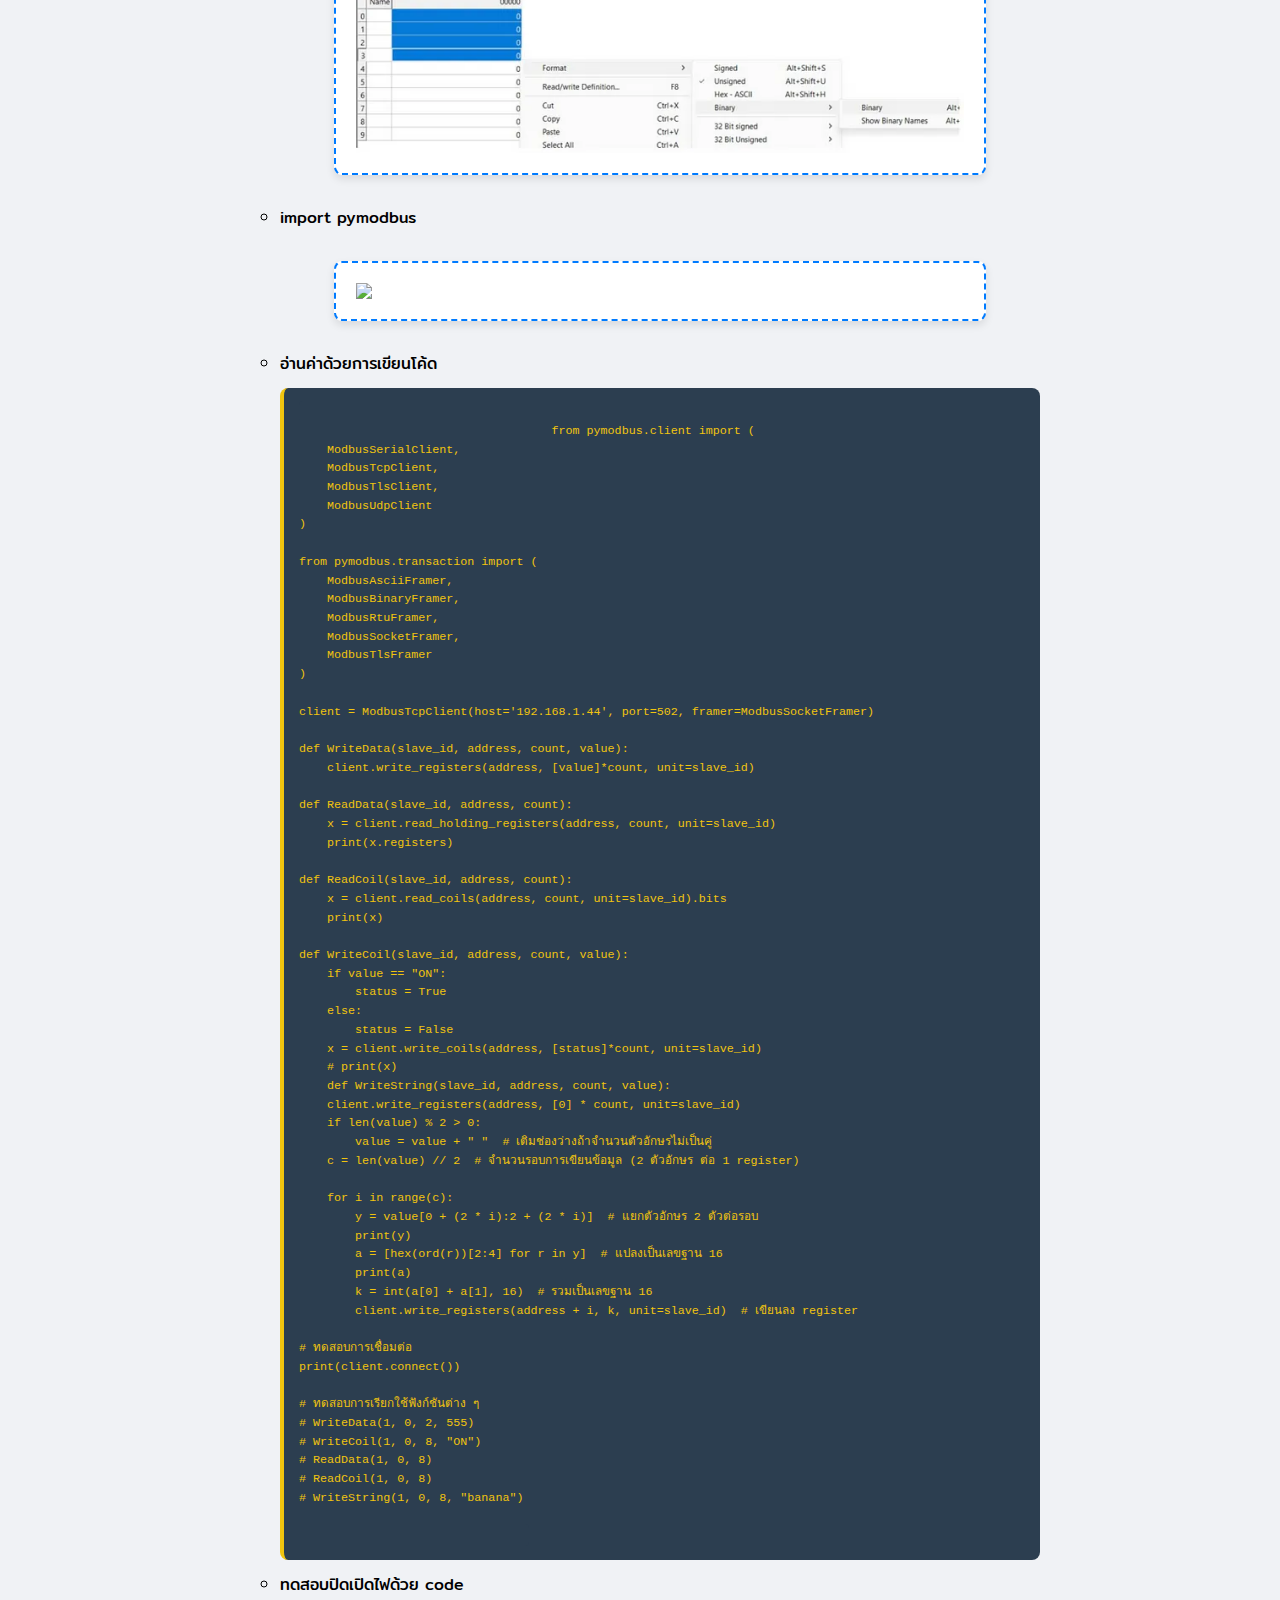
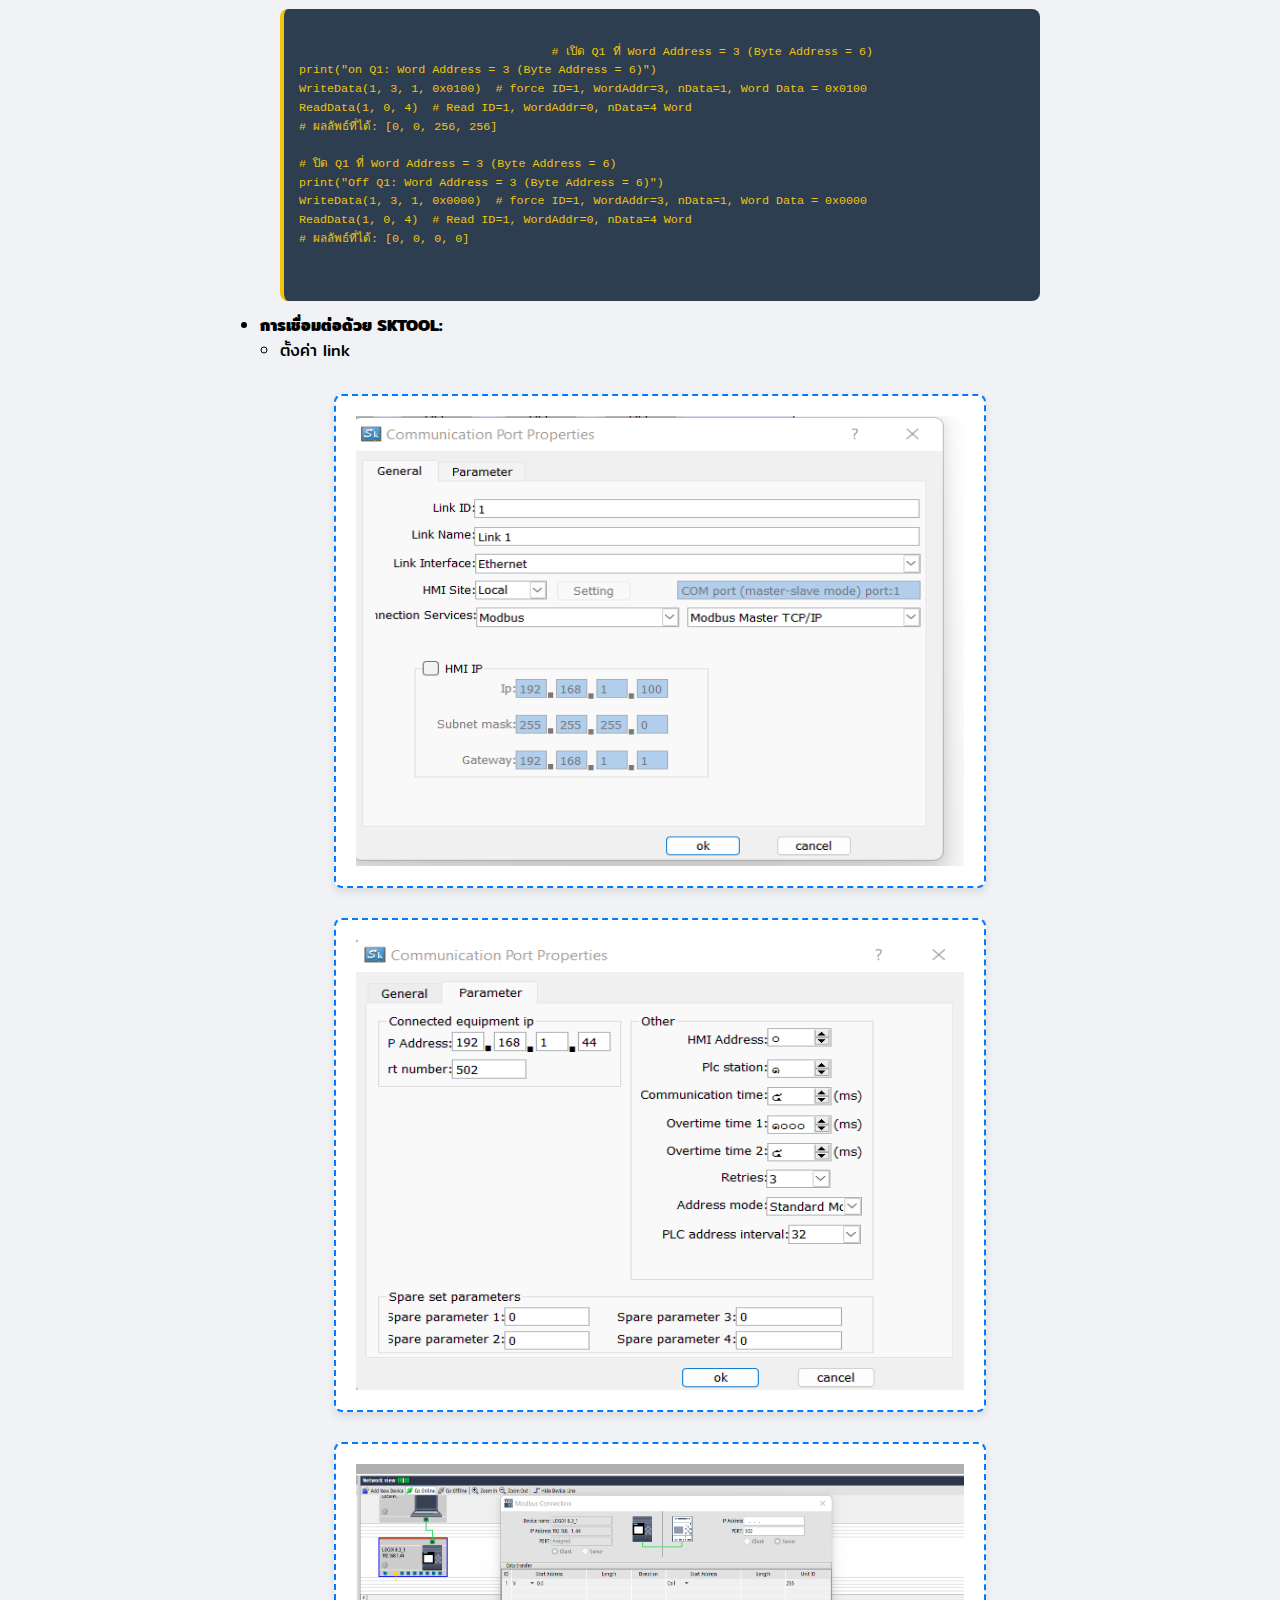
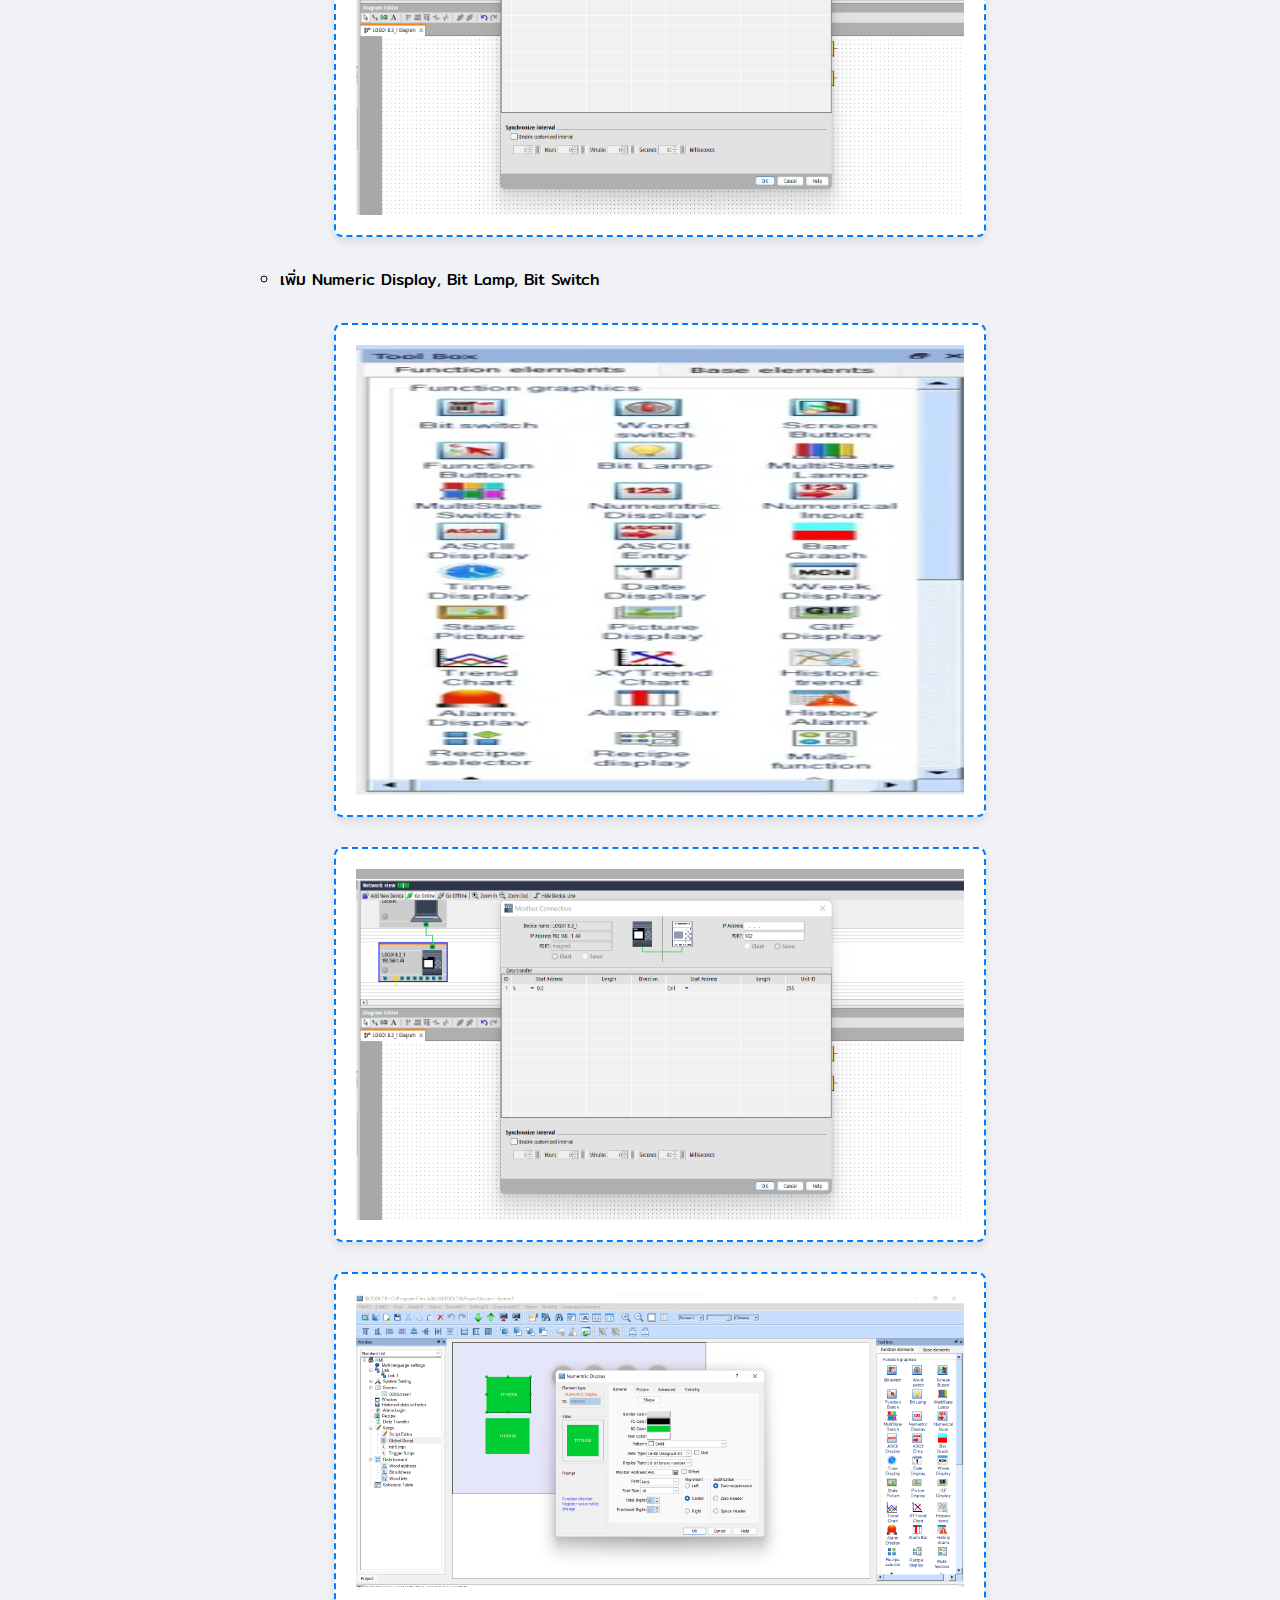
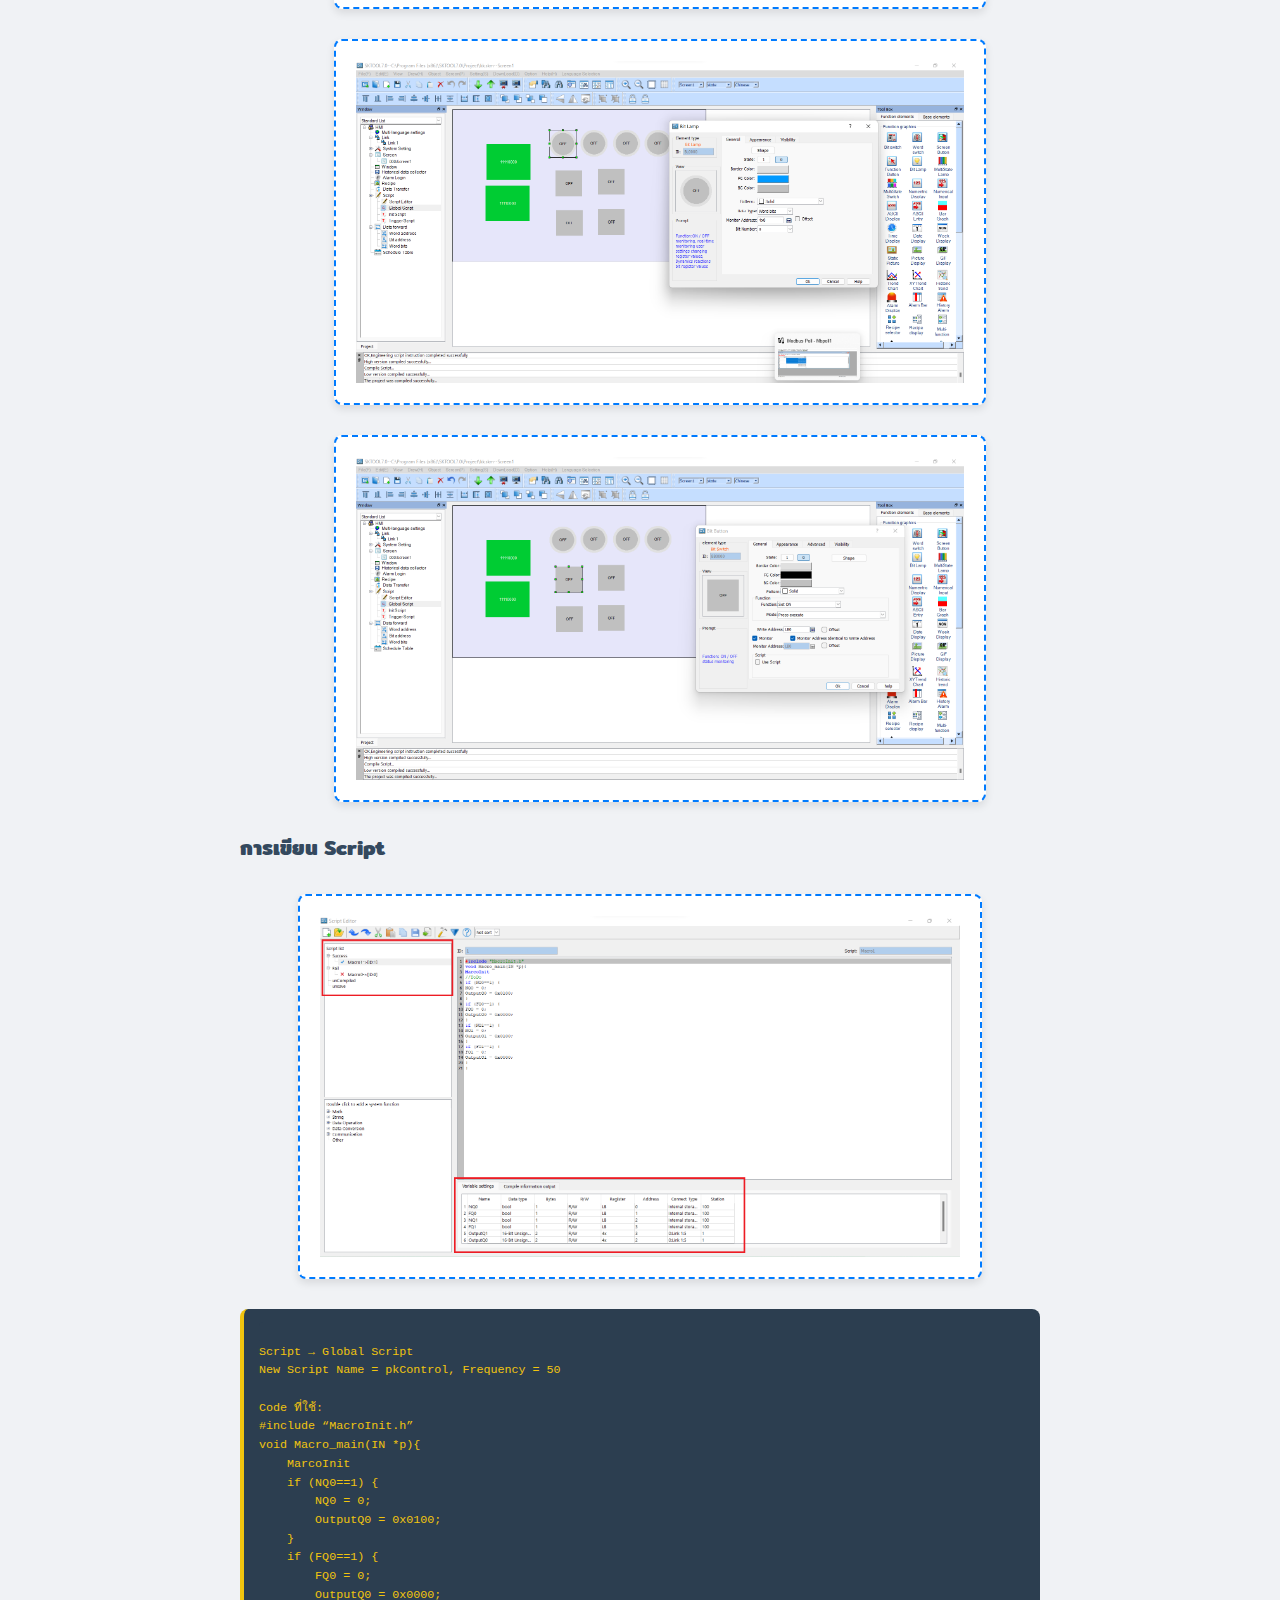
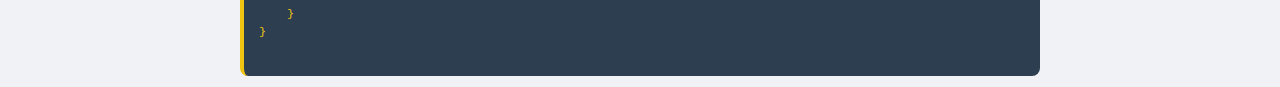
==== commit 2ca1325d: "wk12" ====
--- a/public/page10.html
+++ b/public/page10.html
@@ -24,7 +24,7 @@
                         class="fa fa-warning"
                         style="font-size:20px;color:red"></i></h2>
                 <p style="color: red">***ข้อมูลจากบล็อกนี้จัดทำเมื่อวันที่
-                    10/09/2567***</p>
+                    27/09/2567***</p>
             </center>
             <div class="section">
                 <h1>HMI Samkoon</h1>
